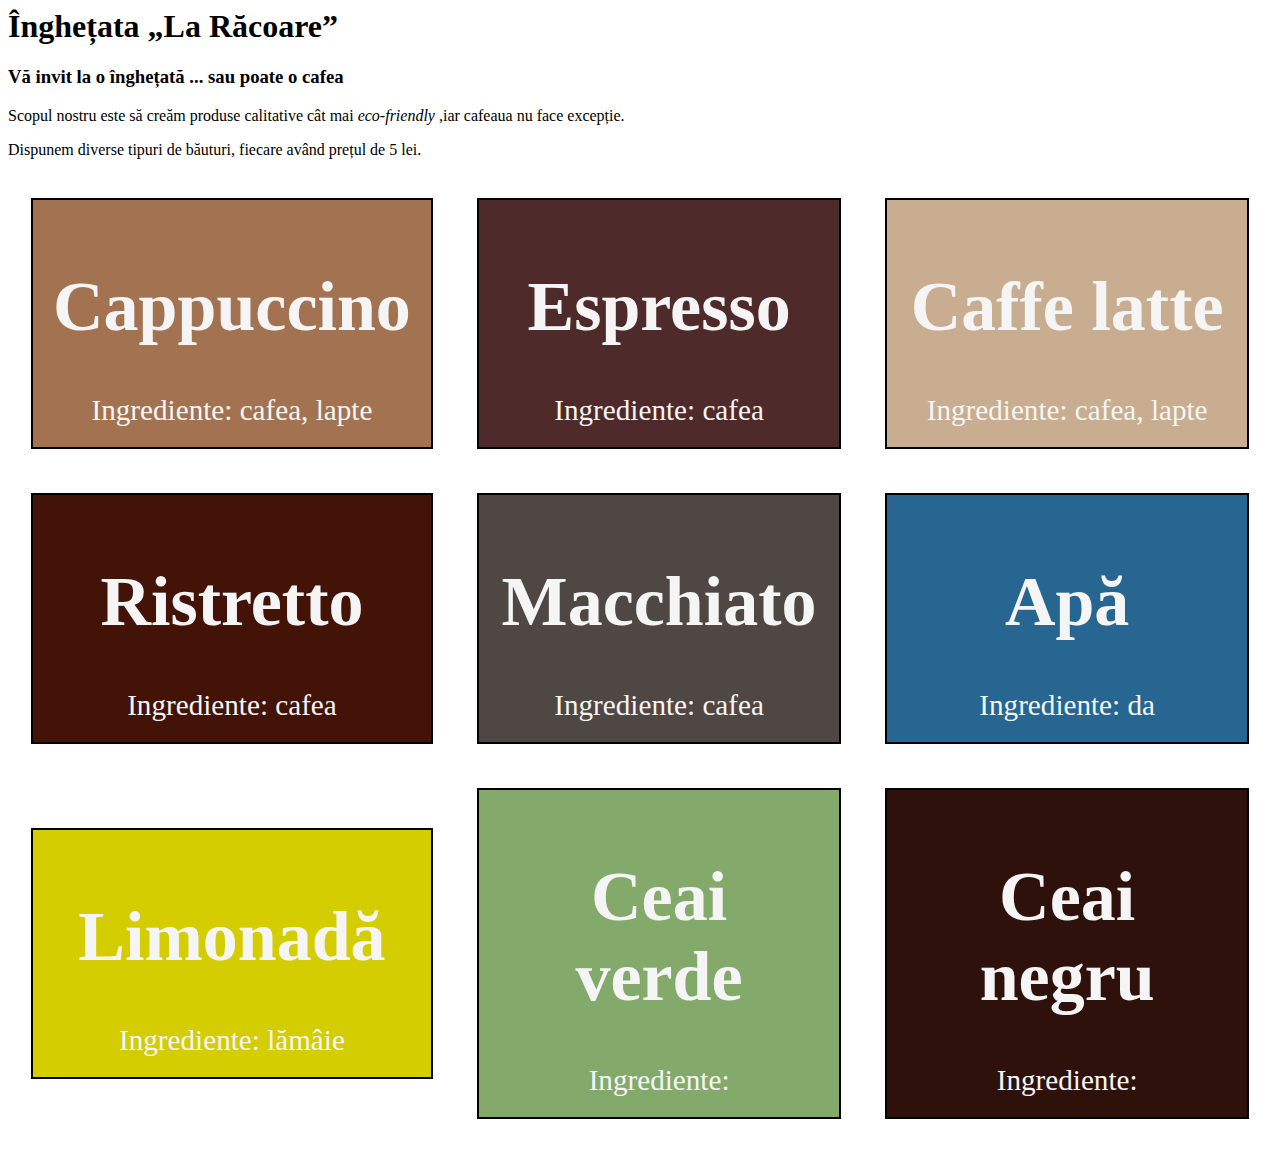
==== Bauturi.html @ f11358e0 "Add files via upload" ====
<html>
<head>
<title>Înghetața „La Răcoare”</title>
</head>
<style>
.Latte{
background-color: #c8ad90;
color: whitesmoke;
border: 2px solid black;
margin: 20px;
padding: 20px;
}
.Cappuccino{
background-color: #a37351;
color: whitesmoke;
border: 2px solid black;
margin: 20px;
padding: 20px;
}
.Espresso{
background-color: #4E2A2A;
color: whitesmoke;
border: 2px solid black;
margin: 20px;
padding: 20px;
}
.Macchiato{
background-color: #4f4744;
color: whitesmoke;
border: 2px solid black;
margin: 20px;
padding: 20px;
}
.Limonadă{
background-color: #d4cd01;
color: whitesmoke;
border: 2px solid black;
margin: 20px;
padding: 20px;
}
.Apa{
background-color: #266691;
color: whitesmoke;
border: 2px solid black;
margin: 20px;
padding: 20px;
}
.Ristretto{
background-color: #431307;
color: whitesmoke;
border: 2px solid black;
margin: 20px;
padding: 20px;
}
.CeaiVerde{
background-color: #83aa6b;
color: whitesmoke;
border: 2px solid black;
margin: 20px;
padding: 20px;
}
.CeaiNegru{
background-color: #2e110a;
color: whitesmoke;
border: 2px solid black;
margin: 20px;
padding: 20px;
}

div{style="font-family:verdana";}
div {text-align: center;}
div {font-size:35px;"}
link {
  display: none;
}
</style>
<body>
    <h1 style="font-family:verdana">Înghețata „La Răcoare”</h1>
    <h3 style="font-family:verdana">Vă invit la o înghețată ... sau poate o cafea</h3>
    <p style="font-family:verdana">Scopul nostru este să creăm produse calitative cât mai <em>eco-friendly</em> ,iar cafeaua nu face excepție.</p>
    <p style="font-family:verdana">Dispunem diverse tipuri de băuturi, fiecare având prețul de 5 lei.</p>

    <table width="100%">
        <tr>
            <td>
               <div class="Cappuccino">
                   <h1>Cappuccino</h1>
                   <small >Ingrediente: cafea, lapte</small>
               </div>
            </td>

            <td>
                <div class="Espresso">
                    <h1>Espresso</h1>
                    <small >Ingrediente: cafea</small>
                </div>
            </td>

            <td>
                <div class="Latte">
                    <h1>Caffe latte</h1>
                    <small >Ingrediente: cafea, lapte</small>
                </div>
            </td>
        </tr>
        <tr>

            <td>
                <div class="Ristretto">
                    <h1>Ristretto</h1>
                    <small >Ingrediente: cafea</small>
                </div>
            </td>
            <td>
                <div class="Macchiato">
                    <h1>Macchiato</h1>
                    <small >Ingrediente: cafea</small>
                </div>
             </td>
             <td>
                <div class="Apa">
                    <h1>Apă</h1>
                    <small >Ingrediente: da</small>
                </div>
             </td>
 


        </tr>
        <tr>
            
            <td>
                <div class="Limonadă">
                    <h1>Limonadă</h1>
                    <small >Ingrediente: lămâie</small>
                </div>
            </td>

            <td>
                <div class="CeaiVerde">
                    <h1>Ceai verde</h1>
                    <small >Ingrediente:</small>
                </div>
            </td>

            <td>
                <div class="CeaiNegru">
                    <h1>Ceai negru</h1>
                    <small >Ingrediente:</small>
                </div>
            </td>
        </tr>
    </table>

</body>
</html>
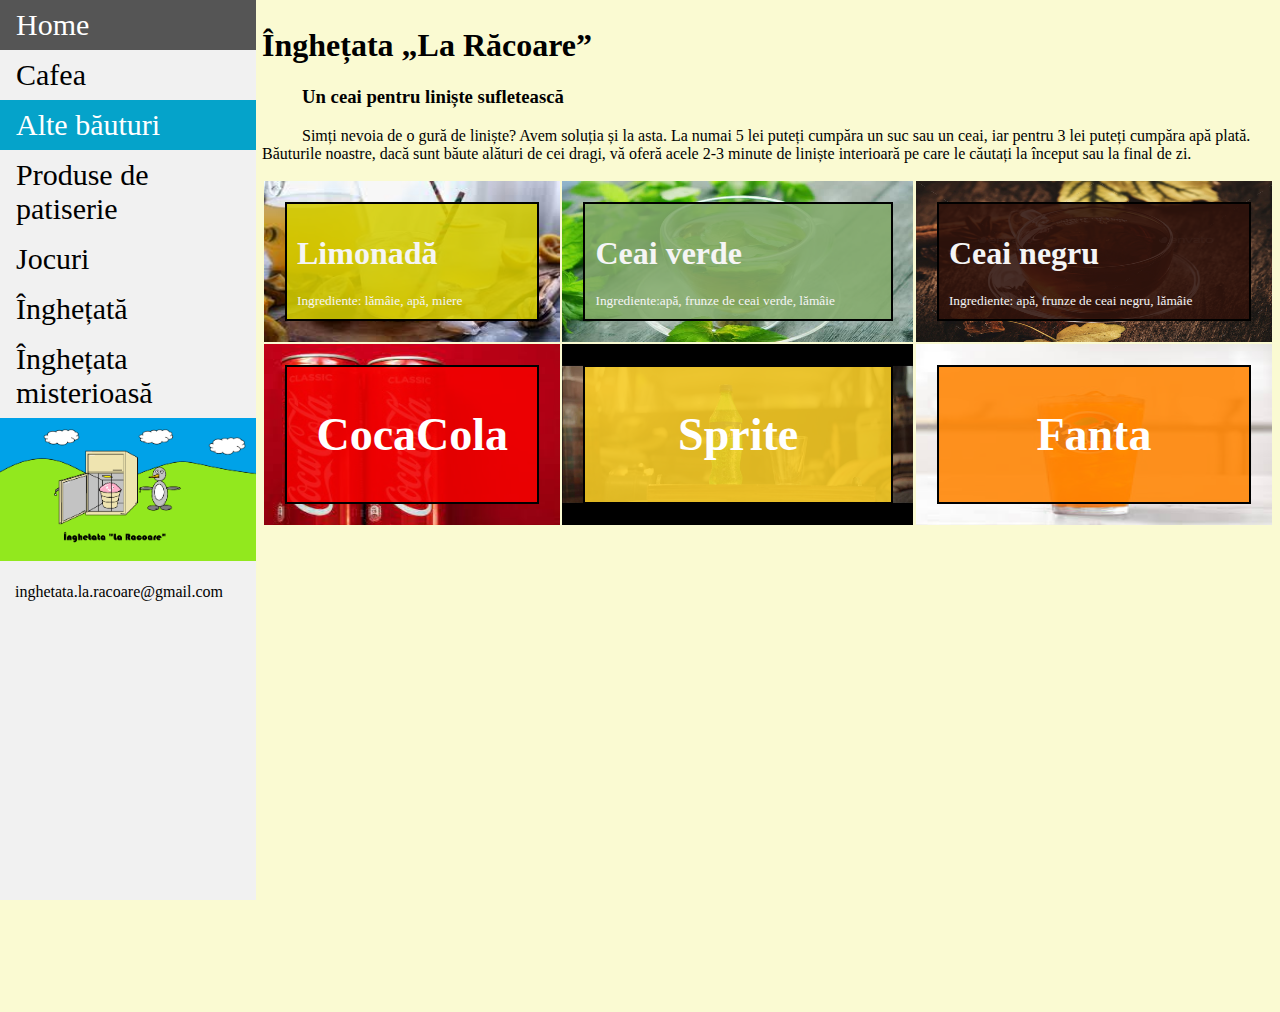
==== commit 2ac90536: "Add files via upload" ====
--- a/Bauturi.html
+++ b/Bauturi.html
@@ -1,156 +1,89 @@
 <html>
 <head>
+<link rel="stylesheet" href="styles.css">
 <title>Înghetața „La Răcoare”</title>
 </head>
 <style>
-.Latte{
-background-color: #c8ad90;
-color: whitesmoke;
-border: 2px solid black;
-margin: 20px;
-padding: 20px;
+    td {
+      background-repeat: no-repeat;
+      background-size: 100% 100%;
+    }
+  h2{  -webkit-text-stroke: 1.3px black;}
+  h5{-webkit-text-stroke: 0.9px black;}
+  body {
+  overflow: hidden; /* Hide scrollbars */
 }
-.Cappuccino{
-background-color: #a37351;
-color: whitesmoke;
-border: 2px solid black;
-margin: 20px;
-padding: 20px;
-}
-.Espresso{
-background-color: #4E2A2A;
-color: whitesmoke;
-border: 2px solid black;
-margin: 20px;
-padding: 20px;
-}
-.Macchiato{
-background-color: #4f4744;
-color: whitesmoke;
-border: 2px solid black;
-margin: 20px;
-padding: 20px;
-}
-.Limonadă{
-background-color: #d4cd01;
-color: whitesmoke;
-border: 2px solid black;
-margin: 20px;
-padding: 20px;
-}
-.Apa{
-background-color: #266691;
-color: whitesmoke;
-border: 2px solid black;
-margin: 20px;
-padding: 20px;
-}
-.Ristretto{
-background-color: #431307;
-color: whitesmoke;
-border: 2px solid black;
-margin: 20px;
-padding: 20px;
-}
-.CeaiVerde{
-background-color: #83aa6b;
-color: whitesmoke;
-border: 2px solid black;
-margin: 20px;
-padding: 20px;
-}
-.CeaiNegru{
-background-color: #2e110a;
-color: whitesmoke;
-border: 2px solid black;
-margin: 20px;
-padding: 20px;
-}
-
-div{style="font-family:verdana";}
-div {text-align: center;}
-div {font-size:35px;"}
-link {
-  display: none;
-}
-</style>
-<body>
-    <h1 style="font-family:verdana">Înghețata „La Răcoare”</h1>
-    <h3 style="font-family:verdana">Vă invit la o înghețată ... sau poate o cafea</h3>
-    <p style="font-family:verdana">Scopul nostru este să creăm produse calitative cât mai <em>eco-friendly</em> ,iar cafeaua nu face excepție.</p>
-    <p style="font-family:verdana">Dispunem diverse tipuri de băuturi, fiecare având prețul de 5 lei.</p>
-
-    <table width="100%">
-        <tr>
-            <td>
-               <div class="Cappuccino">
-                   <h1>Cappuccino</h1>
-                   <small >Ingrediente: cafea, lapte</small>
-               </div>
+  </style>
+  
+<body style="background-color: lightgoldenrodyellow;">
+    <ul >
+        <li style="font-size :30px;"><a href="index.html">Home</a></li>
+        <li style="font-size :30px;"><a  href="Cafea.html">Cafea</a></li>
+        <li style="font-size :30px;"><a class="active" href="Bauturi.html">Alte băuturi</a></li> 
+        <li style="font-size :30px;"><a href="Patiserie.html">Produse de patiserie</a></li>
+        <li style="font-size :30px;"><a href="Jocuri.html">Jocuri</a></li>
+        <li style="font-size :30;"><a href="Inghetata.html">Înghețată</a></li>
+        <li style="font-size :30px;"><a href="Bonus.html">Înghețata misterioasă</a></li> 
+        <li style="font-size :30px;"><img src="Logo.png" style="width: 100%;" alt="Polly"></li>
+        <li style="font-size: size 2px;padding: 15px;"> inghetata.la.racoare@gmail.com</li>
+      </ul>
+    <div style="margin-left:20%;height:1000px;padding: 6px;"> 
+        
+        <h1>Înghețata „La Răcoare”</h1>
+        <h3>Un ceai pentru liniște sufletească</h3>
+        <p>
+            Simți nevoia de o gură de liniște? Avem soluția și la asta. La numai 5 lei puteți cumpăra un suc sau un ceai, iar pentru 3 lei 
+            puteți cumpăra apă plată. Băuturile noastre, dacă sunt băute alături de cei dragi, vă oferă acele 2-3 minute de liniște interioară
+            pe care le căutați la început sau la final de zi.
+        </p>
+       
+    <table width="100%" >
+             <tr>    
+                <td style="background-image:url(limonada.jpg);">
+                    <div class="Limonadă">
+                        <h1>Limonadă</h1>
+                        <small >Ingrediente: lămâie, apă, miere</small>
+                    </div>
+                </td>
+    
+                <td style="background-image:url(ceaiverde.jpg);">
+                    <div class="CeaiVerde">
+                        <h1>Ceai verde</h1>
+                        <small >Ingrediente:apă, frunze de ceai verde, lămâie</small>
+                    </div>
+                </td>
+            <td style="background-image:url(ceai\ negru.jpg);">
+                <div class="CeaiNegru">
+                    <h1>Ceai negru</h1>
+                    <small >Ingrediente: apă, frunze de ceai negru, lămâie</small>
+                </div>  
             </td>
-
-            <td>
-                <div class="Espresso">
-                    <h1>Espresso</h1>
-                    <small >Ingrediente: cafea</small>
-                </div>
-            </td>
-
-            <td>
-                <div class="Latte">
-                    <h1>Caffe latte</h1>
-                    <small >Ingrediente: cafea, lapte</small>
-                </div>
-            </td>
-        </tr>
-        <tr>
-
-            <td>
-                <div class="Ristretto">
-                    <h1>Ristretto</h1>
-                    <small >Ingrediente: cafea</small>
-                </div>
-            </td>
-            <td>
-                <div class="Macchiato">
-                    <h1>Macchiato</h1>
-                    <small >Ingrediente: cafea</small>
-                </div>
-             </td>
-             <td>
-                <div class="Apa">
-                    <h1>Apă</h1>
-                    <small >Ingrediente: da</small>
-                </div>
-             </td>
- 
+       </tr>
 
 
-        </tr>
-        <tr>
-            
-            <td>
-                <div class="Limonadă">
-                    <h1>Limonadă</h1>
-                    <small >Ingrediente: lămâie</small>
-                </div>
-            </td>
+       <tr>    
+        <td style="background-image:url(cola.jpg);">
+            <div class="Cola">
+                <h1>CocaCola</h1>
+                <small ></small>
+            </div>
+        </td>
 
-            <td>
-                <div class="CeaiVerde">
-                    <h1>Ceai verde</h1>
-                    <small >Ingrediente:</small>
-                </div>
-            </td>
-
-            <td>
-                <div class="CeaiNegru">
-                    <h1>Ceai negru</h1>
-                    <small >Ingrediente:</small>
-                </div>
-            </td>
-        </tr>
+        <td style="background-image:url(sprite.jpg);">
+            <div class="Sprite">
+                <h1>Sprite</h1>
+            </div>
+        </td>
+        <td style="background-image:url(fanta.jpg);">
+        <div class="Fanta">
+            <h1>Fanta</h1>
+        </div>  
+        </td>
+    </tr>   
+       
+  
     </table>
-
+    </div>
+   
 </body>
-</html>+</html>
--- a/styles.css
+++ b/styles.css
@@ -0,0 +1,327 @@
+
+.ciocolată {
+  background-color: rgb(132,86,60, 0.877);
+  color: whitesmoke;
+  border: 2px solid black;
+  margin: 20px;
+  padding: 10px;
+  text-align: center;
+  font-size:23px;
+  font-family:verdana;
+   
+}
+.vanilie {
+  background-color: rgb(214,197,175, 0.877);
+  color: whitesmoke;
+  border: 2px solid black;
+  padding: 10px;
+  margin: 20px;
+  text-align: center;
+  font-size:23px;
+  font-family:verdana;
+   
+   
+}
+.lamaie {
+  background-color: rgb(222, 238, 79, 0.877);
+  color: whitesmoke;
+  border: 2px solid black;
+  padding: 10px;
+  margin: 20px;
+  text-align: center;
+  font-size:23px;
+  font-family:verdana;
+     
+}
+.menta {
+  background-color: rgba(119, 226, 155, 0.877);
+  color: whitesmoke;
+  border: 2px solid black;
+  padding: 10px;
+  margin: 20px;
+  text-align: center;
+  font-size:23px;
+  font-family:verdana;
+     
+}
+.caramel {
+  background-color: rgb(197,115,61, 0.877);
+  color: whitesmoke;
+  border: 2px solid black;
+  padding: 10px;
+  margin: 20px;
+  text-align: center;
+  font-size:23px;
+  font-family:verdana;
+     
+}
+.capsune {
+  background-color:rgb(252,179,172, 0.877);
+  color: whitesmoke;
+  border: 2px solid black;
+  padding: 10px;
+  margin: 20px;
+  text-align: center;
+  font-size:23px;
+  font-family:verdana;
+   }
+.fistic {
+  background-color: rgb(147,207,127, 0.877);
+  color: whitesmoke;
+  border: 2px solid black;
+  padding: 10px;
+  margin: 20px;
+  text-align: center;
+  font-size:23px;
+  font-family:verdana;
+   }
+.fructepadure {
+  background-color: rgb(169,166,216, 0.877);
+  color: whitesmoke;
+  border: 2px solid black;
+  padding: 10px;
+  margin: 20px;
+  text-align: center;
+  font-size:23px;
+  font-family:verdana;
+   }
+.tiramisu {
+  background-color: rgb(212,190,167, 0.877);
+  color: whitesmoke;
+  border: 2px solid black;
+  padding: 10px;
+  margin: 5px;
+  text-align: center;
+  font-size:23px;
+  font-family:verdana;
+   }
+
+
+
+
+.Latte{
+  background-color:rgb(200,173,144, 0.877);
+  color: whitesmoke;
+  border: 2px solid black;
+  margin: 20px;
+  padding: 10px;
+     
+  }
+  .Cappuccino{
+  background-color: rgb(163,115,51, 0.877);
+  color: whitesmoke;
+  border: 2px solid black;
+  margin: 20px;
+  padding: 10px;
+       
+  }
+  .Espresso{
+  background-color:rgb(78,42,42, 0.877);
+  color: whitesmoke;
+  border: 2px solid black;
+  margin: 20px;
+  padding: 10px;
+       
+  }
+  .Macchiato{
+  background-color:rgb(79,71,68, 0.877);
+  color: whitesmoke;
+  border: 2px solid black;
+  margin: 20px;
+  padding: 10px;
+       
+  }
+  .Limonadă{
+  background-color:rgb(212,205,1, 0.877);
+  color: whitesmoke;
+  border: 2px solid black;
+  margin: 20px;
+  padding: 10px;
+       
+  }
+  .Apa{
+  background-color: rgb(38,102,145, 0.877);
+  color: whitesmoke;
+  border: 2px solid black;
+  margin: 20px;
+  padding: 10px;
+       
+  }
+  .Ristretto{
+  background-color: rgb(67,19,7, 0.877);
+  color: whitesmoke;
+  border: 2px solid black;
+  margin: 20px;
+  padding: 10px;
+       
+  }
+  .Irish{
+    background-color: rgb(105,39,39, 0.877);
+    color: whitesmoke;
+    border: 2px solid black;
+    margin: 20px;
+    padding: 10px;
+         
+    }
+  .CeaiVerde{
+  background-color:rgb(131,170,107, 0.877);
+  color: whitesmoke;
+  border: 2px solid black;
+  margin: 20px;
+  padding: 10px;
+       
+  }
+  .CeaiNegru{
+  background-color:rgb(46,17,10, 0.877);
+  color: whitesmoke;
+  border: 2px solid black;
+  margin: 20px;
+  padding: 10px;
+       
+  }
+
+
+  .Airbow {
+    background-color: rgba(31, 55, 165, 0.45);
+    color: white;
+    border: 2px solid black;
+    margin: 20px;
+    padding: 10px;
+    text-align: center;
+    font-size:23px;
+    font-family:verdana;
+       
+  }
+  .Golf {
+    background-color: rgba(141, 141, 0, 0.45);
+    color: white;
+    border: 2px solid black;
+    margin: 20px;
+    padding: 10px;
+    text-align: center;
+    font-size:23px;
+    font-family:verdana;
+  }
+  .Hockey {
+    background-color: rgba(199, 41, 41, 0.45);
+    color: white;
+    border: 2px solid black;
+    margin: 20px;
+    padding: 10px;
+    text-align: center;
+    font-size:23px;
+    font-family:verdana;
+  }
+  .Cola{
+    background-color: rgba(244,0,0, 0.877);
+    color: white;
+    border: 2px solid black;
+    margin: 20px;
+    padding: 10px;
+    text-align: center;
+    font-size:23px;
+    font-family:verdana;
+  }
+  .Fanta{
+    background-color: rgba(255,131,0, 0.877);
+    color: white;
+    border: 2px solid black;
+    margin: 20px;
+    padding: 10px;
+    text-align: center;
+    font-size:23px;
+    font-family:verdana;
+  }
+  .Sprite{
+    background-color: rgba(248,205,36, 0.877);
+    color: white;
+    border: 2px solid black;
+    margin: 20px;
+    padding: 10px;
+    text-align: center;
+    font-size:23px;
+    font-family:verdana;
+  }
+  .Croissant{
+    background-color: rgb(196,171,134, 0.877);
+    color: white;
+    border: 2px solid black;
+    margin: 20px;
+    padding: 10px;
+    text-align: center;
+    font-size:23px;
+    font-family:verdana;
+  }
+  .Gogosi{
+    background-color: rgb(215,113,134,0.877);
+    color: white;
+    border: 2px solid black;
+    margin: 20px;
+    padding: 10px;
+    text-align: center;
+    font-size:23px;
+    font-family:verdana;
+  }
+  
+  
+
+  div {font-family:"verdana"}
+p { text-align: left ;}
+
+
+.panou {
+  background-color: rgb(31, 126, 118);
+  color: white;
+  border: 2px solid black;
+  margin: 20px;
+  padding: 10px;
+}
+.optiuni {
+  border: 1px solid black;
+  margin: 10px;
+  padding: 10px;
+}
+
+ul {
+  list-style-type: none;
+  margin: 0px;
+  padding: 0px;
+  width: 20%;
+  background-color: #f1f1f1;
+  position: fixed;
+  height: 100%;
+
+}
+
+li a {
+  display: block;
+  color: #000;
+  padding: 8px 16px;
+  text-decoration: none;
+}
+
+li a.active {
+  background-color: #05a3ca;
+  color: white;
+}
+
+li a:hover:not(.active) {
+  background-color: #555;
+  color: white;
+}
+
+body {
+  margin: 0;
+}
+p{
+  text-indent: 40px;
+}
+
+h3{
+  text-indent: 40px;
+  
+}
+h5{
+  text-indent: 40px;
+  
+}
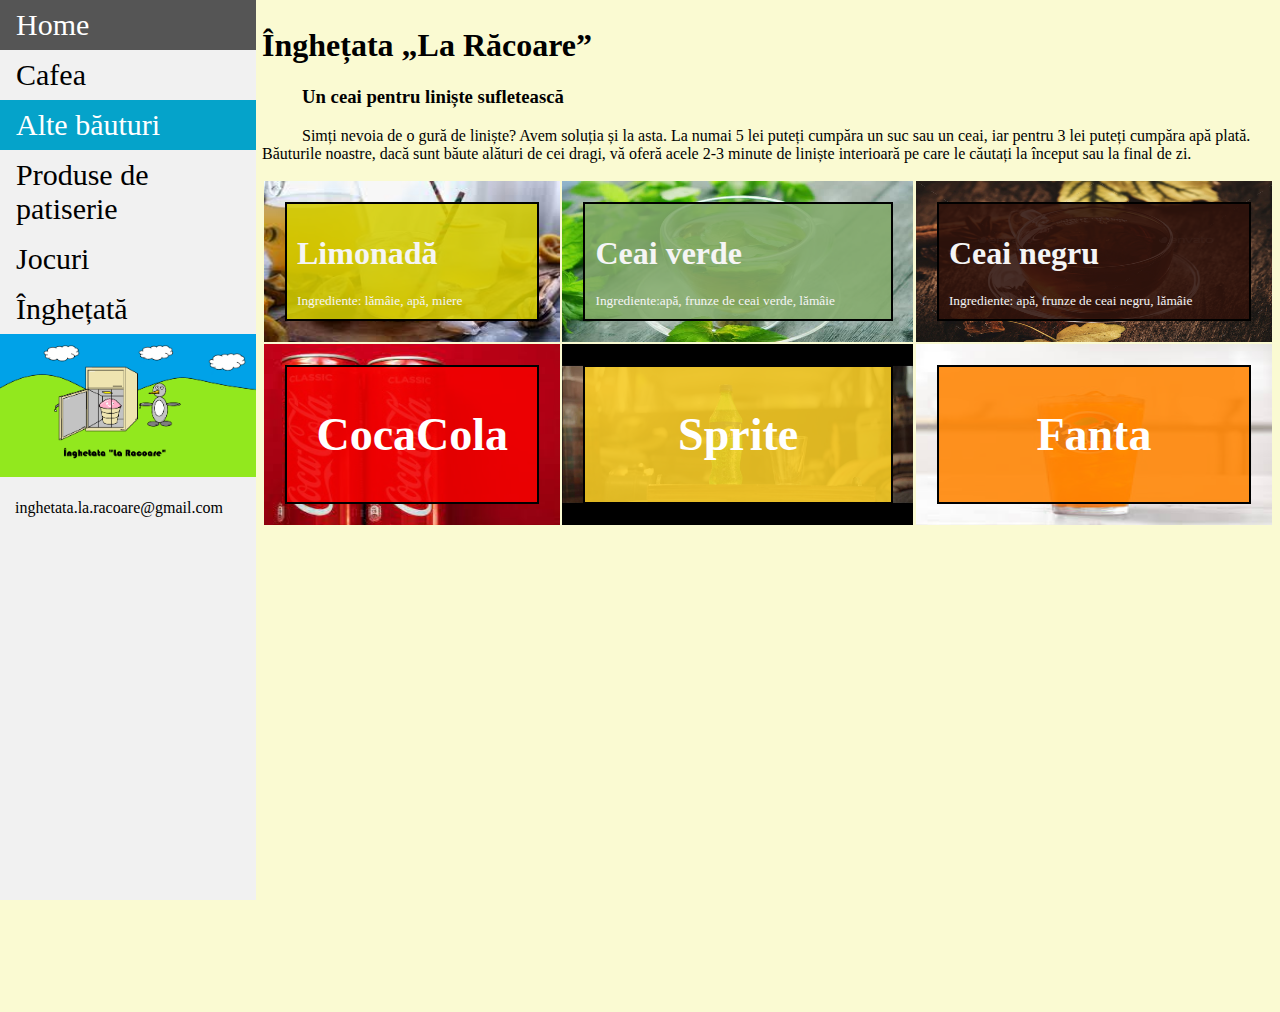
==== commit fb1603b2: "Update Bauturi.html" ====
--- a/Bauturi.html
+++ b/Bauturi.html
@@ -23,7 +23,6 @@
         <li style="font-size :30px;"><a href="Patiserie.html">Produse de patiserie</a></li>
         <li style="font-size :30px;"><a href="Jocuri.html">Jocuri</a></li>
         <li style="font-size :30;"><a href="Inghetata.html">Înghețată</a></li>
-        <li style="font-size :30px;"><a href="Bonus.html">Înghețata misterioasă</a></li> 
         <li style="font-size :30px;"><img src="Logo.png" style="width: 100%;" alt="Polly"></li>
         <li style="font-size: size 2px;padding: 15px;"> inghetata.la.racoare@gmail.com</li>
       </ul>
